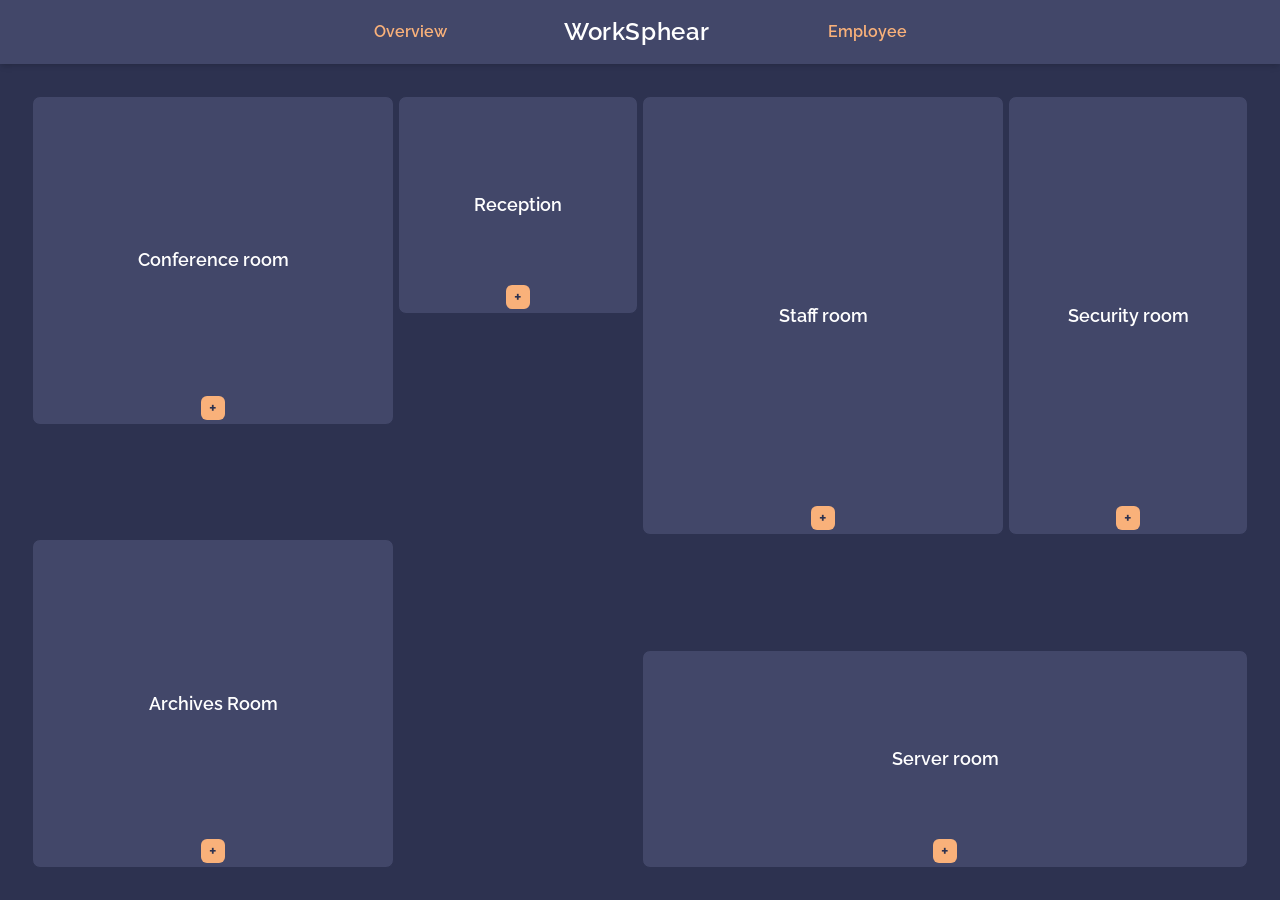
==== Index.html @ 3f8583c1 "Hotfix for pathing the index to github_pages" ====
<!DOCTYPE html>
<html lang="en">

<head>
    <meta charset="UTF-8" />
    <meta name="viewport" content="width=device-width, initial-scale=1.0" />
    <link rel="stylesheet" href="src/output.css">
    <link href="https://fonts.googleapis.com/css2?family=Raleway:wght@400;600&display=swap" rel="stylesheet">
    <title>WorkSphear</title>
</head>




<body class="bg-slateDeep text-white font-raleway min-h-screen">
    <nav class="w-full bg-slateMid py-4 shadow-md">
        <div class="max-w-3xl mx-auto flex items-center justify-evenly">
            <a href="src/Overview.html" class="text-accent font-semibold hover:text-accent/80 transition">Overview</a>
            <a href="Index.html">
                <div class="text-2xl font-semibold text-white tracking-wide">WorkSphear</div>
            </a>
            <a href="src/Employee.html" class="text-accent font-semibold hover:text-accent/80 transition">Employee</a>
        </div>
    </nav>
    <main class="flex min-h-[calc(100vh-64px)]">
        <div class="flex-1 p-6 ">
            <div class="grid grid-cols-5 grid-rows-5 sm:grid-cols-10 sm:grid-rows-7 gap-1 w-full h-full p-2">

                <div class="room relative
        row-start-1 row-end-3 col-start-4 col-end-6
        sm:col-start-1 sm:col-end-4 sm:row-start-1 sm:row-end-4">
                    <div>Conference room</div>

                    <button class="plus-btn">+</button>
                </div>

                <div class="room relative
        row-start-1 row-end-3 col-start-1 col-end-3
        sm:col-start-1 sm:col-end-4 sm:row-start-5 sm:row-end-8">
                    <div>Archives Room</div>
                    <button class="plus-btn">+</button>
                </div>

                <div class="room relative
        row-start-5 row-end-6 col-start-4 col-end-6
        sm:col-start-6 sm:col-end-9 sm:row-start-1 sm:row-end-5">
                    <div>Staff room</div>
                    <button class="plus-btn">+</button>
                </div>

                <div class="room relative
        row-start-4 row-end-5 col-start-4 col-end-6
        sm:col-start-4 sm:col-end-6 sm:row-start-1 sm:row-end-3">
                    <div>Reception</div>
                    <button class="plus-btn">+</button>
                </div>

                <div class="room relative
        row-start-3 row-end-4 col-start-5 col-end-6
        sm:col-start-9 sm:col-end-11 sm:row-start-1 sm:row-end-5">
                    <div>Security room</div>
                    <button class="plus-btn">+</button>
                </div>

                <div class="room relative
        row-start-4 row-end-6 col-start-1 col-end-2
        sm:col-start-6 sm:col-end-11 sm:row-start-6 sm:row-end-8">
                    <div>Server room</div>
                    <button class="plus-btn">+</button>
                </div>

            </div>

        </div>
    </main>
</body>

</html>
---- src/output.css ----
/*! tailwindcss v4.1.17 | MIT License | https://tailwindcss.com */
@layer properties;
@layer theme, base, components, utilities;
@layer theme {
  :root, :host {
    --font-sans: ui-sans-serif, system-ui, sans-serif, "Apple Color Emoji",
      "Segoe UI Emoji", "Segoe UI Symbol", "Noto Color Emoji";
    --font-mono: ui-monospace, SFMono-Regular, Menlo, Monaco, Consolas, "Liberation Mono",
      "Courier New", monospace;
    --color-white: #ffffff;
    --spacing: 0.25rem;
    --container-3xl: 48rem;
    --text-lg: 1.125rem;
    --text-lg--line-height: calc(1.75 / 1.125);
    --text-2xl: 1.5rem;
    --text-2xl--line-height: calc(2 / 1.5);
    --font-weight-semibold: 600;
    --tracking-wide: 0.025em;
    --radius-md: 0.375rem;
    --radius-lg: 0.5rem;
    --default-transition-duration: 150ms;
    --default-transition-timing-function: cubic-bezier(0.4, 0, 0.2, 1);
    --default-font-family: var(--font-sans);
    --default-mono-font-family: var(--font-mono);
    --color-accent: #f9b17a;
    --color-slateMid: #424769;
    --color-slateDeep: #2d3250;
    --font-raleway: "Raleway", sans-serif;
    --spacing-1: 0.25rem;
    --spacing-2: 0.5rem;
  }
}
@layer base {
  *, ::after, ::before, ::backdrop, ::file-selector-button {
    box-sizing: border-box;
    margin: 0;
    padding: 0;
    border: 0 solid;
  }
  html, :host {
    line-height: 1.5;
    -webkit-text-size-adjust: 100%;
    tab-size: 4;
    font-family: var(--default-font-family, ui-sans-serif, system-ui, sans-serif, "Apple Color Emoji", "Segoe UI Emoji", "Segoe UI Symbol", "Noto Color Emoji");
    font-feature-settings: var(--default-font-feature-settings, normal);
    font-variation-settings: var(--default-font-variation-settings, normal);
    -webkit-tap-highlight-color: transparent;
  }
  hr {
    height: 0;
    color: inherit;
    border-top-width: 1px;
  }
  abbr:where([title]) {
    -webkit-text-decoration: underline dotted;
    text-decoration: underline dotted;
  }
  h1, h2, h3, h4, h5, h6 {
    font-size: inherit;
    font-weight: inherit;
  }
  a {
    color: inherit;
    -webkit-text-decoration: inherit;
    text-decoration: inherit;
  }
  b, strong {
    font-weight: bolder;
  }
  code, kbd, samp, pre {
    font-family: var(--default-mono-font-family, ui-monospace, SFMono-Regular, Menlo, Monaco, Consolas, "Liberation Mono", "Courier New", monospace);
    font-feature-settings: var(--default-mono-font-feature-settings, normal);
    font-variation-settings: var(--default-mono-font-variation-settings, normal);
    font-size: 1em;
  }
  small {
    font-size: 80%;
  }
  sub, sup {
    font-size: 75%;
    line-height: 0;
    position: relative;
    vertical-align: baseline;
  }
  sub {
    bottom: -0.25em;
  }
  sup {
    top: -0.5em;
  }
  table {
    text-indent: 0;
    border-color: inherit;
    border-collapse: collapse;
  }
  :-moz-focusring {
    outline: auto;
  }
  progress {
    vertical-align: baseline;
  }
  summary {
    display: list-item;
  }
  ol, ul, menu {
    list-style: none;
  }
  img, svg, video, canvas, audio, iframe, embed, object {
    display: block;
    vertical-align: middle;
  }
  img, video {
    max-width: 100%;
    height: auto;
  }
  button, input, select, optgroup, textarea, ::file-selector-button {
    font: inherit;
    font-feature-settings: inherit;
    font-variation-settings: inherit;
    letter-spacing: inherit;
    color: inherit;
    border-radius: 0;
    background-color: transparent;
    opacity: 1;
  }
  :where(select:is([multiple], [size])) optgroup {
    font-weight: bolder;
  }
  :where(select:is([multiple], [size])) optgroup option {
    padding-inline-start: 20px;
  }
  ::file-selector-button {
    margin-inline-end: 4px;
  }
  ::placeholder {
    opacity: 1;
  }
  @supports (not (-webkit-appearance: -apple-pay-button))  or (contain-intrinsic-size: 1px) {
    ::placeholder {
      color: currentcolor;
      @supports (color: color-mix(in lab, red, red)) {
        color: color-mix(in oklab, currentcolor 50%, transparent);
      }
    }
  }
  textarea {
    resize: vertical;
  }
  ::-webkit-search-decoration {
    -webkit-appearance: none;
  }
  ::-webkit-date-and-time-value {
    min-height: 1lh;
    text-align: inherit;
  }
  ::-webkit-datetime-edit {
    display: inline-flex;
  }
  ::-webkit-datetime-edit-fields-wrapper {
    padding: 0;
  }
  ::-webkit-datetime-edit, ::-webkit-datetime-edit-year-field, ::-webkit-datetime-edit-month-field, ::-webkit-datetime-edit-day-field, ::-webkit-datetime-edit-hour-field, ::-webkit-datetime-edit-minute-field, ::-webkit-datetime-edit-second-field, ::-webkit-datetime-edit-millisecond-field, ::-webkit-datetime-edit-meridiem-field {
    padding-block: 0;
  }
  ::-webkit-calendar-picker-indicator {
    line-height: 1;
  }
  :-moz-ui-invalid {
    box-shadow: none;
  }
  button, input:where([type="button"], [type="reset"], [type="submit"]), ::file-selector-button {
    appearance: button;
  }
  ::-webkit-inner-spin-button, ::-webkit-outer-spin-button {
    height: auto;
  }
  [hidden]:where(:not([hidden="until-found"])) {
    display: none !important;
  }
}
@layer utilities {
  .relative {
    position: relative;
  }
  .col-start-1 {
    grid-column-start: 1;
  }
  .col-start-4 {
    grid-column-start: 4;
  }
  .col-start-5 {
    grid-column-start: 5;
  }
  .col-end-2 {
    grid-column-end: 2;
  }
  .col-end-3 {
    grid-column-end: 3;
  }
  .col-end-6 {
    grid-column-end: 6;
  }
  .row-start-1 {
    grid-row-start: 1;
  }
  .row-start-3 {
    grid-row-start: 3;
  }
  .row-start-4 {
    grid-row-start: 4;
  }
  .row-start-5 {
    grid-row-start: 5;
  }
  .row-end-3 {
    grid-row-end: 3;
  }
  .row-end-4 {
    grid-row-end: 4;
  }
  .row-end-5 {
    grid-row-end: 5;
  }
  .row-end-6 {
    grid-row-end: 6;
  }
  .mx-auto {
    margin-inline: auto;
  }
  .flex {
    display: flex;
  }
  .grid {
    display: grid;
  }
  .h-full {
    height: 100%;
  }
  .min-h-\[calc\(100vh-64px\)\] {
    min-height: calc(100vh - 64px);
  }
  .min-h-screen {
    min-height: 100vh;
  }
  .w-full {
    width: 100%;
  }
  .max-w-3xl {
    max-width: var(--container-3xl);
  }
  .flex-1 {
    flex: 1;
  }
  .grid-cols-5 {
    grid-template-columns: repeat(5, minmax(0, 1fr));
  }
  .grid-rows-5 {
    grid-template-rows: repeat(5, minmax(0, 1fr));
  }
  .items-center {
    align-items: center;
  }
  .justify-evenly {
    justify-content: space-evenly;
  }
  .gap-1 {
    gap: var(--spacing-1);
  }
  .bg-slateDeep {
    background-color: var(--color-slateDeep);
  }
  .bg-slateMid {
    background-color: var(--color-slateMid);
  }
  .p-2 {
    padding: var(--spacing-2);
  }
  .p-6 {
    padding: calc(var(--spacing) * 6);
  }
  .py-4 {
    padding-block: calc(var(--spacing) * 4);
  }
  .font-raleway {
    font-family: var(--font-raleway);
  }
  .text-2xl {
    font-size: var(--text-2xl);
    line-height: var(--tw-leading, var(--text-2xl--line-height));
  }
  .font-semibold {
    --tw-font-weight: var(--font-weight-semibold);
    font-weight: var(--font-weight-semibold);
  }
  .tracking-wide {
    --tw-tracking: var(--tracking-wide);
    letter-spacing: var(--tracking-wide);
  }
  .text-accent {
    color: var(--color-accent);
  }
  .text-white {
    color: var(--color-white);
  }
  .shadow-md {
    --tw-shadow: 0 4px 6px -1px var(--tw-shadow-color, rgb(0 0 0 / 0.1)), 0 2px 4px -2px var(--tw-shadow-color, rgb(0 0 0 / 0.1));
    box-shadow: var(--tw-inset-shadow), var(--tw-inset-ring-shadow), var(--tw-ring-offset-shadow), var(--tw-ring-shadow), var(--tw-shadow);
  }
  .transition {
    transition-property: color, background-color, border-color, outline-color, text-decoration-color, fill, stroke, --tw-gradient-from, --tw-gradient-via, --tw-gradient-to, opacity, box-shadow, transform, translate, scale, rotate, filter, -webkit-backdrop-filter, backdrop-filter, display, content-visibility, overlay, pointer-events;
    transition-timing-function: var(--tw-ease, var(--default-transition-timing-function));
    transition-duration: var(--tw-duration, var(--default-transition-duration));
  }
  .hover\:text-accent\/80 {
    &:hover {
      @media (hover: hover) {
        color: color-mix(in srgb, #f9b17a 80%, transparent);
        @supports (color: color-mix(in lab, red, red)) {
          color: color-mix(in oklab, var(--color-accent) 80%, transparent);
        }
      }
    }
  }
  .sm\:col-start-1 {
    @media (width >= 40rem) {
      grid-column-start: 1;
    }
  }
  .sm\:col-start-4 {
    @media (width >= 40rem) {
      grid-column-start: 4;
    }
  }
  .sm\:col-start-6 {
    @media (width >= 40rem) {
      grid-column-start: 6;
    }
  }
  .sm\:col-start-9 {
    @media (width >= 40rem) {
      grid-column-start: 9;
    }
  }
  .sm\:col-end-4 {
    @media (width >= 40rem) {
      grid-column-end: 4;
    }
  }
  .sm\:col-end-6 {
    @media (width >= 40rem) {
      grid-column-end: 6;
    }
  }
  .sm\:col-end-9 {
    @media (width >= 40rem) {
      grid-column-end: 9;
    }
  }
  .sm\:col-end-11 {
    @media (width >= 40rem) {
      grid-column-end: 11;
    }
  }
  .sm\:row-start-1 {
    @media (width >= 40rem) {
      grid-row-start: 1;
    }
  }
  .sm\:row-start-5 {
    @media (width >= 40rem) {
      grid-row-start: 5;
    }
  }
  .sm\:row-start-6 {
    @media (width >= 40rem) {
      grid-row-start: 6;
    }
  }
  .sm\:row-end-3 {
    @media (width >= 40rem) {
      grid-row-end: 3;
    }
  }
  .sm\:row-end-4 {
    @media (width >= 40rem) {
      grid-row-end: 4;
    }
  }
  .sm\:row-end-5 {
    @media (width >= 40rem) {
      grid-row-end: 5;
    }
  }
  .sm\:row-end-8 {
    @media (width >= 40rem) {
      grid-row-end: 8;
    }
  }
  .sm\:grid-cols-10 {
    @media (width >= 40rem) {
      grid-template-columns: repeat(10, minmax(0, 1fr));
    }
  }
  .sm\:grid-rows-7 {
    @media (width >= 40rem) {
      grid-template-rows: repeat(7, minmax(0, 1fr));
    }
  }
}
.room {
  position: relative;
  display: flex;
  align-items: center;
  justify-content: center;
  border-radius: var(--radius-lg);
  border-style: var(--tw-border-style);
  border-width: 1px;
  border-color: var(--color-slateDeep);
  background-color: var(--color-slateMid);
  text-align: center;
  font-size: var(--text-lg);
  line-height: var(--tw-leading, var(--text-lg--line-height));
  --tw-font-weight: var(--font-weight-semibold);
  font-weight: var(--font-weight-semibold);
  color: var(--color-white);
}
.plus-btn {
  position: absolute;
  bottom: var(--spacing-1);
  display: flex;
  height: calc(var(--spacing) * 6);
  width: calc(var(--spacing) * 6);
  align-items: center;
  justify-content: center;
  border-radius: var(--radius-md);
  background-color: var(--color-accent);
  font-size: var(--text-lg);
  line-height: var(--tw-leading, var(--text-lg--line-height));
  --tw-leading: 1;
  line-height: 1;
  color: var(--color-slateDeep);
  transition-property: color, background-color, border-color, outline-color, text-decoration-color, fill, stroke, --tw-gradient-from, --tw-gradient-via, --tw-gradient-to, opacity, box-shadow, transform, translate, scale, rotate, filter, -webkit-backdrop-filter, backdrop-filter, display, content-visibility, overlay, pointer-events;
  transition-timing-function: var(--tw-ease, var(--default-transition-timing-function));
  transition-duration: var(--tw-duration, var(--default-transition-duration));
  &:hover {
    @media (hover: hover) {
      background-color: color-mix(in srgb, #f9b17a 80%, transparent);
      @supports (color: color-mix(in lab, red, red)) {
        background-color: color-mix(in oklab, var(--color-accent) 80%, transparent);
      }
    }
  }
}
@property --tw-font-weight {
  syntax: "*";
  inherits: false;
}
@property --tw-tracking {
  syntax: "*";
  inherits: false;
}
@property --tw-shadow {
  syntax: "*";
  inherits: false;
  initial-value: 0 0 #0000;
}
@property --tw-shadow-color {
  syntax: "*";
  inherits: false;
}
@property --tw-shadow-alpha {
  syntax: "<percentage>";
  inherits: false;
  initial-value: 100%;
}
@property --tw-inset-shadow {
  syntax: "*";
  inherits: false;
  initial-value: 0 0 #0000;
}
@property --tw-inset-shadow-color {
  syntax: "*";
  inherits: false;
}
@property --tw-inset-shadow-alpha {
  syntax: "<percentage>";
  inherits: false;
  initial-value: 100%;
}
@property --tw-ring-color {
  syntax: "*";
  inherits: false;
}
@property --tw-ring-shadow {
  syntax: "*";
  inherits: false;
  initial-value: 0 0 #0000;
}
@property --tw-inset-ring-color {
  syntax: "*";
  inherits: false;
}
@property --tw-inset-ring-shadow {
  syntax: "*";
  inherits: false;
  initial-value: 0 0 #0000;
}
@property --tw-ring-inset {
  syntax: "*";
  inherits: false;
}
@property --tw-ring-offset-width {
  syntax: "<length>";
  inherits: false;
  initial-value: 0px;
}
@property --tw-ring-offset-color {
  syntax: "*";
  inherits: false;
  initial-value: #fff;
}
@property --tw-ring-offset-shadow {
  syntax: "*";
  inherits: false;
  initial-value: 0 0 #0000;
}
@property --tw-border-style {
  syntax: "*";
  inherits: false;
  initial-value: solid;
}
@property --tw-leading {
  syntax: "*";
  inherits: false;
}
@layer properties {
  @supports ((-webkit-hyphens: none) and (not (margin-trim: inline))) or ((-moz-orient: inline) and (not (color:rgb(from red r g b)))) {
    *, ::before, ::after, ::backdrop {
      --tw-font-weight: initial;
      --tw-tracking: initial;
      --tw-shadow: 0 0 #0000;
      --tw-shadow-color: initial;
      --tw-shadow-alpha: 100%;
      --tw-inset-shadow: 0 0 #0000;
      --tw-inset-shadow-color: initial;
      --tw-inset-shadow-alpha: 100%;
      --tw-ring-color: initial;
      --tw-ring-shadow: 0 0 #0000;
      --tw-inset-ring-color: initial;
      --tw-inset-ring-shadow: 0 0 #0000;
      --tw-ring-inset: initial;
      --tw-ring-offset-width: 0px;
      --tw-ring-offset-color: #fff;
      --tw-ring-offset-shadow: 0 0 #0000;
      --tw-border-style: solid;
      --tw-leading: initial;
    }
  }
}
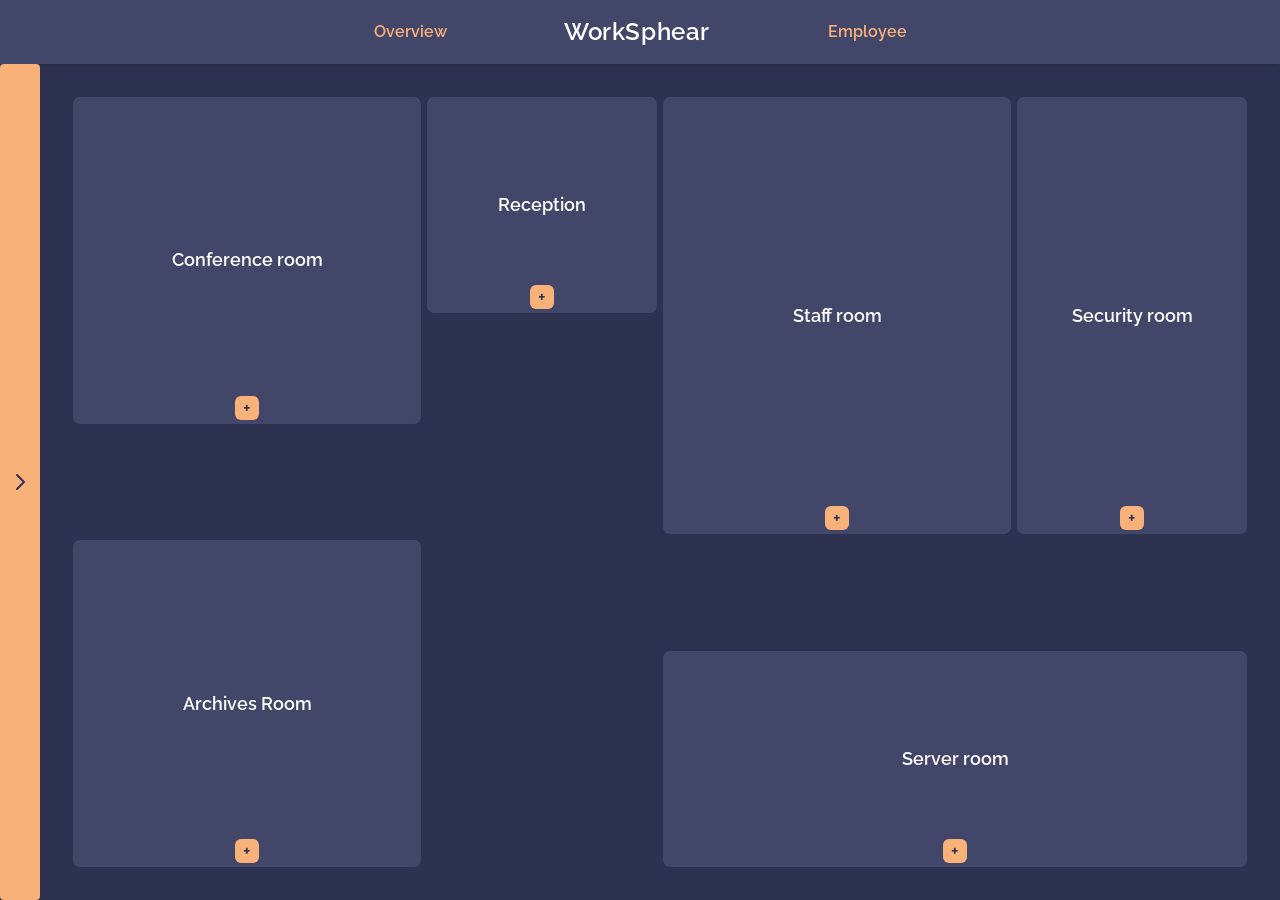
==== commit 07248803: "Adding a sidebar to the WorkSphere page for holding the Employees cards with an index.js for the hid" ====
--- a/Index.html
+++ b/Index.html
@@ -22,7 +22,35 @@
             <a href="src/Employee.html" class="text-accent font-semibold hover:text-accent/80 transition">Employee</a>
         </div>
     </nav>
+
+
+
     <main class="flex min-h-[calc(100vh-64px)]">
+        <aside id="sideBar" class="hidden bg-slateMid w-64 flex-col p-4 shadow-md">
+            <h2 class="text-xl font-semibold text-accent mb-2">Search</h2>
+            <div class="relative mb-2">
+                <input type="text" placeholder="Search For Employee"
+                    class="w-full text-[0.75rem] p-2 rounded-lg bg-slateDeep text-white placeholder-white/70 focus:outline-none focus:ring-2 focus:ring-accent">
+            </div>
+            <div id="employeeList" class="relative mb-2">
+
+            </div>
+        </aside>
+        <div class="flex flex-col justify-center">
+            <button id="hideSideBarBtn" class="hidden w-fit h-full p-2 bg-accent rounded hover:bg-accent/80 transition">
+                <svg class="w-6 h-6 text-slateDeep" fill="none" stroke="currentColor" stroke-width="2"
+                    viewBox="0 0 24 24" xmlns="http://www.w3.org/2000/svg">
+                    <path stroke-linecap="round" stroke-linejoin="round" d="M15 5l-7 7 7 7" />
+                </svg>
+            </button>
+
+            <button id="showSideBarBtn" class="w-fit h-full p-2 bg-accent rounded hover:bg-accent/80 transition">
+                <svg class="w-6 h-6 text-slateDeep" fill="none" stroke="currentColor" stroke-width="2"
+                    viewBox="0 0 24 24" xmlns="http://www.w3.org/2000/svg">
+                    <path stroke-linecap="round" stroke-linejoin="round" d="M9 5l7 7-7 7" />
+                </svg>
+            </button>
+        </div>
         <div class="flex-1 p-6 ">
             <div class="grid grid-cols-5 grid-rows-5 sm:grid-cols-10 sm:grid-rows-7 gap-1 w-full h-full p-2">
 
@@ -73,6 +101,7 @@
 
         </div>
     </main>
+    <script src="src/index.js"></script>
 </body>
 
 </html>
--- a/src/output.css
+++ b/src/output.css
@@ -12,6 +12,8 @@
     --container-3xl: 48rem;
     --text-lg: 1.125rem;
     --text-lg--line-height: calc(1.75 / 1.125);
+    --text-xl: 1.25rem;
+    --text-xl--line-height: calc(1.75 / 1.25);
     --text-2xl: 1.5rem;
     --text-2xl--line-height: calc(2 / 1.5);
     --font-weight-semibold: 600;
@@ -227,12 +229,24 @@
   .mx-auto {
     margin-inline: auto;
   }
+  .mb-2 {
+    margin-bottom: var(--spacing-2);
+  }
   .flex {
     display: flex;
   }
   .grid {
     display: grid;
   }
+  .hidden {
+    display: none;
+  }
+  .table {
+    display: table;
+  }
+  .h-6 {
+    height: calc(var(--spacing) * 6);
+  }
   .h-full {
     height: 100%;
   }
@@ -242,6 +256,15 @@
   .min-h-screen {
     min-height: 100vh;
   }
+  .w-6 {
+    width: calc(var(--spacing) * 6);
+  }
+  .w-64 {
+    width: calc(var(--spacing) * 64);
+  }
+  .w-fit {
+    width: fit-content;
+  }
   .w-full {
     width: 100%;
   }
@@ -251,21 +274,46 @@
   .flex-1 {
     flex: 1;
   }
+  .border-collapse {
+    border-collapse: collapse;
+  }
+  .resize {
+    resize: both;
+  }
   .grid-cols-5 {
     grid-template-columns: repeat(5, minmax(0, 1fr));
   }
   .grid-rows-5 {
     grid-template-rows: repeat(5, minmax(0, 1fr));
   }
+  .flex-col {
+    flex-direction: column;
+  }
   .items-center {
     align-items: center;
   }
+  .justify-center {
+    justify-content: center;
+  }
   .justify-evenly {
     justify-content: space-evenly;
   }
   .gap-1 {
     gap: var(--spacing-1);
   }
+  .rounded {
+    border-radius: 0.25rem;
+  }
+  .rounded-lg {
+    border-radius: var(--radius-lg);
+  }
+  .border {
+    border-style: var(--tw-border-style);
+    border-width: 1px;
+  }
+  .bg-accent {
+    background-color: var(--color-accent);
+  }
   .bg-slateDeep {
     background-color: var(--color-slateDeep);
   }
@@ -274,6 +322,9 @@
   }
   .p-2 {
     padding: var(--spacing-2);
+  }
+  .p-4 {
+    padding: calc(var(--spacing) * 4);
   }
   .p-6 {
     padding: calc(var(--spacing) * 6);
@@ -288,6 +339,13 @@
     font-size: var(--text-2xl);
     line-height: var(--tw-leading, var(--text-2xl--line-height));
   }
+  .text-xl {
+    font-size: var(--text-xl);
+    line-height: var(--tw-leading, var(--text-xl--line-height));
+  }
+  .text-\[0\.75rem\] {
+    font-size: 0.75rem;
+  }
   .font-semibold {
     --tw-font-weight: var(--font-weight-semibold);
     font-weight: var(--font-weight-semibold);
@@ -299,17 +357,50 @@
   .text-accent {
     color: var(--color-accent);
   }
+  .text-slateDeep {
+    color: var(--color-slateDeep);
+  }
   .text-white {
     color: var(--color-white);
+  }
+  .underline {
+    text-decoration-line: underline;
+  }
+  .placeholder-white {
+    &::placeholder {
+      color: var(--color-white);
+    }
+  }
+  .placeholder-white\/70 {
+    &::placeholder {
+      color: color-mix(in srgb, #ffffff 70%, transparent);
+      @supports (color: color-mix(in lab, red, red)) {
+        color: color-mix(in oklab, var(--color-white) 70%, transparent);
+      }
+    }
   }
   .shadow-md {
     --tw-shadow: 0 4px 6px -1px var(--tw-shadow-color, rgb(0 0 0 / 0.1)), 0 2px 4px -2px var(--tw-shadow-color, rgb(0 0 0 / 0.1));
     box-shadow: var(--tw-inset-shadow), var(--tw-inset-ring-shadow), var(--tw-ring-offset-shadow), var(--tw-ring-shadow), var(--tw-shadow);
+  }
+  .outline {
+    outline-style: var(--tw-outline-style);
+    outline-width: 1px;
   }
   .transition {
     transition-property: color, background-color, border-color, outline-color, text-decoration-color, fill, stroke, --tw-gradient-from, --tw-gradient-via, --tw-gradient-to, opacity, box-shadow, transform, translate, scale, rotate, filter, -webkit-backdrop-filter, backdrop-filter, display, content-visibility, overlay, pointer-events;
     transition-timing-function: var(--tw-ease, var(--default-transition-timing-function));
     transition-duration: var(--tw-duration, var(--default-transition-duration));
+  }
+  .hover\:bg-accent\/80 {
+    &:hover {
+      @media (hover: hover) {
+        background-color: color-mix(in srgb, #f9b17a 80%, transparent);
+        @supports (color: color-mix(in lab, red, red)) {
+          background-color: color-mix(in oklab, var(--color-accent) 80%, transparent);
+        }
+      }
+    }
   }
   .hover\:text-accent\/80 {
     &:hover {
@@ -319,6 +410,23 @@
           color: color-mix(in oklab, var(--color-accent) 80%, transparent);
         }
       }
+    }
+  }
+  .focus\:ring-2 {
+    &:focus {
+      --tw-ring-shadow: var(--tw-ring-inset,) 0 0 0 calc(2px + var(--tw-ring-offset-width)) var(--tw-ring-color, currentcolor);
+      box-shadow: var(--tw-inset-shadow), var(--tw-inset-ring-shadow), var(--tw-ring-offset-shadow), var(--tw-ring-shadow), var(--tw-shadow);
+    }
+  }
+  .focus\:ring-accent {
+    &:focus {
+      --tw-ring-color: var(--color-accent);
+    }
+  }
+  .focus\:outline-none {
+    &:focus {
+      --tw-outline-style: none;
+      outline-style: none;
     }
   }
   .sm\:col-start-1 {
@@ -451,6 +559,11 @@
     }
   }
 }
+@property --tw-border-style {
+  syntax: "*";
+  inherits: false;
+  initial-value: solid;
+}
 @property --tw-font-weight {
   syntax: "*";
   inherits: false;
@@ -524,7 +637,7 @@
   inherits: false;
   initial-value: 0 0 #0000;
 }
-@property --tw-border-style {
+@property --tw-outline-style {
   syntax: "*";
   inherits: false;
   initial-value: solid;
@@ -536,6 +649,7 @@
 @layer properties {
   @supports ((-webkit-hyphens: none) and (not (margin-trim: inline))) or ((-moz-orient: inline) and (not (color:rgb(from red r g b)))) {
     *, ::before, ::after, ::backdrop {
+      --tw-border-style: solid;
       --tw-font-weight: initial;
       --tw-tracking: initial;
       --tw-shadow: 0 0 #0000;
@@ -552,7 +666,7 @@
       --tw-ring-offset-width: 0px;
       --tw-ring-offset-color: #fff;
       --tw-ring-offset-shadow: 0 0 #0000;
-      --tw-border-style: solid;
+      --tw-outline-style: solid;
       --tw-leading: initial;
     }
   }
